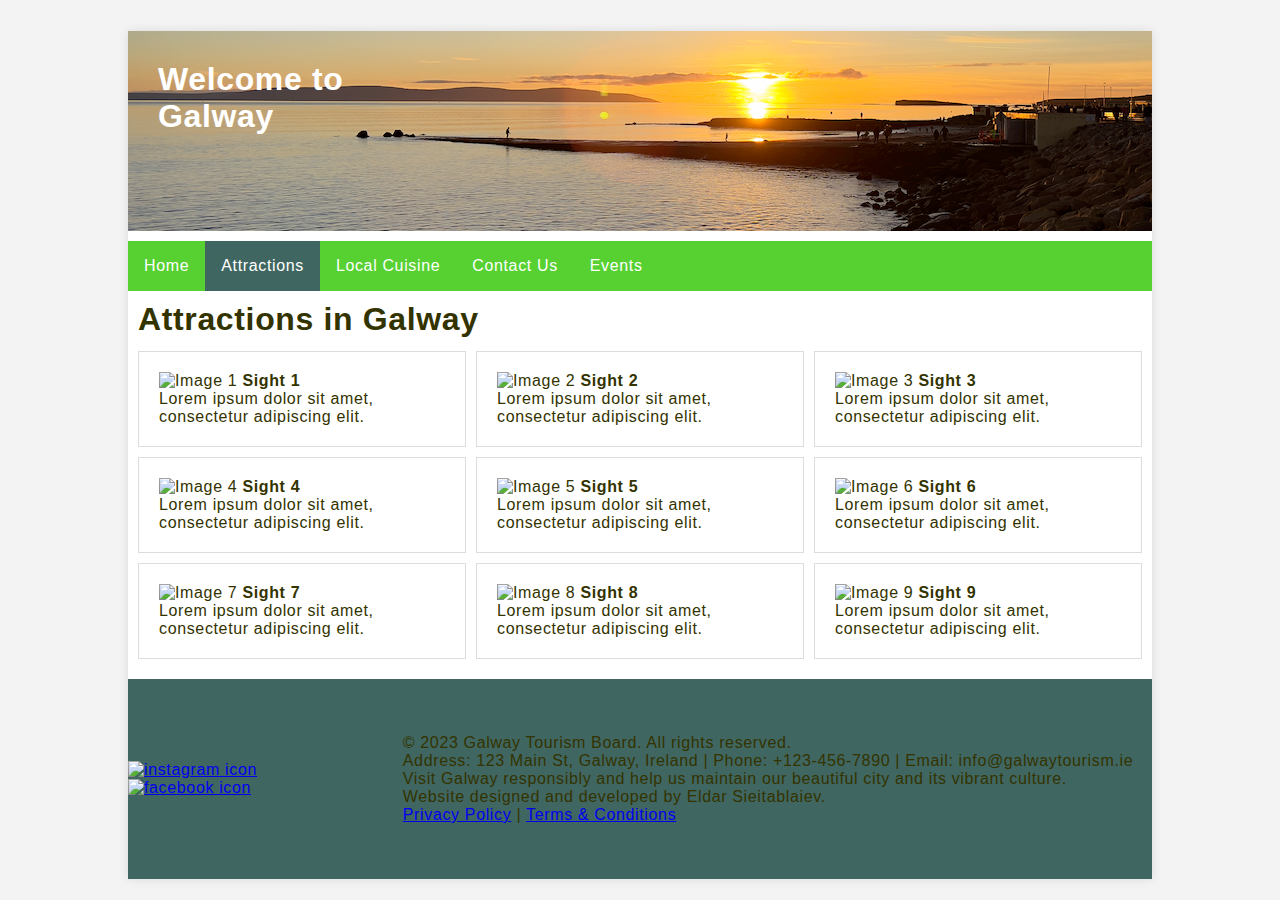
==== attractions.html @ 21d0e639 "Semantic tags" ====
<!DOCTYPE html>
<html lang="en">
<head>
    <meta charset="UTF-8">
    <meta name="viewport" content="width=device-width, initial-scale=1.0">
    <link rel="stylesheet" href="style.css">
    <title>Attractions in Galway</title>
</head>
<body>
<section class="container">
    <header>
        <section class="header-container">
            <div class="logo">
                <a href="index.html"><h1>Welcome to Galway</h1></a>
            </div>
        </section>
    </header>

    <nav>
        <section class="nav-container">
            <ul class="navigation">
                <li><a href="index.html">Home</a></li>
                <li><a class="active" href="attractions.html">Attractions</a></li>
                <li><a href="local-cuisine.html">Local Cuisine</a></li>
                <li><a href="contact-us.html">Contact Us</a></li>
                <li><a href="events.html">Events</a></li>
            </ul>
        </section>
    </nav>
    <section class="headline">
        <h1>Attractions in Galway</h1>
    </section>
    <main>
        <section class="list-items">
            <div class="item">
                <a href="sight.html">
                    <img src="https://placehold.co/352x210" alt="Image 1">
                    <strong>Sight 1</strong>
                    <br>
                    Lorem ipsum dolor sit amet, consectetur adipiscing elit.
                </a>
            </div>
            <div class="item">
                <a href="sight.html">
                    <img src="https://placehold.co/352x210" alt="Image 2">
                    <strong>Sight 2</strong>
                    <br>
                    Lorem ipsum dolor sit amet, consectetur adipiscing elit.
                </a>
            </div>
            <div class="item">
                <a href="sight.html">
                    <img src="https://placehold.co/352x210" alt="Image 3">
                    <strong>Sight 3</strong>
                    <br>
                    Lorem ipsum dolor sit amet, consectetur adipiscing elit.
                </a>
            </div>
            <div class="item">
                <a href="sight.html">
                    <img src="https://placehold.co/352x210" alt="Image 4">
                    <strong>Sight 4</strong>
                    <br>
                    Lorem ipsum dolor sit amet, consectetur adipiscing elit.
                </a>
            </div>
            <div class="item">
                <a href="#">
                    <img src="https://placehold.co/352x210" alt="Image 5">
                    <strong>Sight 5</strong>
                    <br>
                    Lorem ipsum dolor sit amet, consectetur adipiscing elit.
                </a>
            </div>
            <div class="item">
                <a href="#">
                    <img src="https://placehold.co/352x210" alt="Image 6">
                    <strong>Sight 6</strong>
                    <br>
                    Lorem ipsum dolor sit amet, consectetur adipiscing elit.
                </a>
            </div>
            <div class="item">
                <a href="#">
                    <img src="https://placehold.co/352x210" alt="Image 7">
                    <strong>Sight 7</strong>
                    <br>
                    Lorem ipsum dolor sit amet, consectetur adipiscing elit.
                </a>
            </div>
            <div class="item">
                <a href="#">
                    <img src="https://placehold.co/352x210" alt="Image 8">
                    <strong>Sight 8</strong>
                    <br>
                    Lorem ipsum dolor sit amet, consectetur adipiscing elit.
                </a>
            </div>
            <div class="item">
                <a href="#">
                    <img src="https://placehold.co/352x210" alt="Image 9">
                    <strong>Sight 9</strong>
                    <br>
                    Lorem ipsum dolor sit amet, consectetur adipiscing elit.
                </a>
            </div>
        </section>
    </main>

    <footer>
        <section class="footer-container">
            <section class="footer-social">
                <a href="#"><img id="instagram-icon" alt="instagram icon" src="img/icons8-instagram.svg"></a>
                <a href="#"><img id="facebook-icon" alt="facebook icon" src="img/icons8-facebook.svg"></a>
            </section>
            <section class="footer-text">
                <p>© <span id="footer-year-span">2023</span> Galway Tourism Board. All rights reserved.</p>
                <p>Address: 123 Main St, Galway, Ireland | Phone: +123-456-7890 | Email:
                    info@galwaytourism.ie</p>
                <p>Visit Galway responsibly and help us maintain our beautiful city and its vibrant culture.</p>
                <p>Website designed and developed by Eldar Sieitablaiev.</p>
                <p><a href="#">Privacy Policy</a> | <a href="#">Terms & Conditions</a></p>
            </section>
        </section>
    </footer>
</section>
</body>
</html>
---- style.css ----
* {
    margin: 0;
    padding: 0;
}

body {
    display: flex;
    justify-content: center;
    align-items: center;
    min-height: 100vh;
    background: #f3f3f3;
    font-family: Arial, sans-serif;
    font-size: 16px;
    letter-spacing: .04em;
    color: #333300;
}

.container {
    display: grid;
    grid-template-columns: repeat(3, 1fr);
    grid-template-rows: auto;
    gap: 10px;
    width: 80%;
    max-width: 1120px;
    box-shadow: 0 0 10px rgba(0,0,0,0.1);
    background: #fff;
    margin-top: 10px;
}

header {
    background-image: url("img/header.png");
    background-color: #cccccc;
}

main {
    grid-column: span 3;
    padding: 10px;
}

footer {
    background-color: #406661;
}

header, footer {
    grid-column: span 3;
    color: #333300;
    text-align: center;
    height: 200px;
}

.header-container {
    display: grid;
    grid-template-columns: repeat(3, 1fr);
    grid-template-rows: auto;
    gap: 10px;
    width: 100%;
}

.logo {
    grid-row-start: 1; grid-column-start: 1;
    padding: 30px 0 0 30px;
    text-align: left;
}

.logo a {
    text-decoration: none;
    color: #fff;
}

/*.sign-in-up {*/
/*    grid-row-start: 1; grid-column-start: 3;*/
/*    text-align: right;*/
/*    padding: 10px 10px 0 0;*/
/*    color: #fff;*/
/*}*/

/*.sign-in-up a {*/
/*    text-decoration: none;*/
/*    color: #fff;*/
/*}*/

nav {
    /*grid-column: span 3;*/
    background-color: #57d131;

    grid-row-start: 2;
    grid-column-start: 1;
    grid-row-end: 4;
    grid-column-end: 4;
}

.navigation {
    list-style-type: none;
    margin: 0;
    padding: 0;
    flex-direction: row;
}
.navigation li {
    float: left;
}

/*.search-destination input {*/
/*    padding: 0 0 0 30px;*/
/*    margin: 10px;*/
/*    border: none;*/
/*    border-radius: 5px;*/
/*    height: 30px;*/
/*}*/
/*.search-destination {*/
/*    float: left;*/
/*    border: none;*/
/*}*/
/*.search-destination span {*/
/*    position: absolute;*/
/*    margin-left: 15px;*/
/*    margin-top: 15px;*/
/*}*/

.navigation a {
    display: block;
    color: white;
    text-align: center;
    padding: 16px 16px;
    text-decoration: none;
}
.navigation li a:hover {
    background-color: #406661;
}

.navigation li .active {
    background-color: #406661;
}

.headline {
    grid-column: span 3;
    color: #333300;
    padding: 0 0 0 10px;
    height: 30px;
}

.list-items {
    display: grid;
    grid-template-columns: repeat(3, 1fr);
    grid-template-rows: auto;
    gap: 10px;
}

.item {
    padding: 20px;
    border: 1px solid #ddd;
    text-align: left;
}
.item img {
    max-width: 100%;
    height: auto;
}

.item a {
    text-decoration: none;
    color: #333300;
}

.footer-container {
    display: grid;
    height: 100%;
    grid-template-columns: repeat(4, 1fr);
    grid-template-rows: repeat(4, 1fr);
}
.footer-social {
    grid-row-start: 2;
    grid-column-start: 1;
    grid-row-end: 4;
    grid-column-end: 1;

    text-align: left;
    margin: auto;
}
.footer-text {
    grid-row-start: 1;
    grid-column-start: 2;
    grid-row-end: 5;
    grid-column-end: 5;

    text-align: left;
    margin: auto;
}

/* Tablet styles */
@media (max-width: 768px) {
    .container {
        grid-template-columns: repeat(2, 1fr);
    }

    header, footer, nav {
        grid-column: span 2;
    }

    nav {
        grid-column: span 2;
    }

    .navigation a {
        border: #333300 solid 1px;
        margin: 1px;
    }
}

/* Mobile styles */
@media (max-width: 414px) {
    .container {
        grid-template-columns: repeat(1, 1fr);
    }

    header, footer, nav {
        grid-column: span 1;
    }

    .navigation {
        flex-direction: column;
    }

    .navigation li {
        float: none;
    }
}
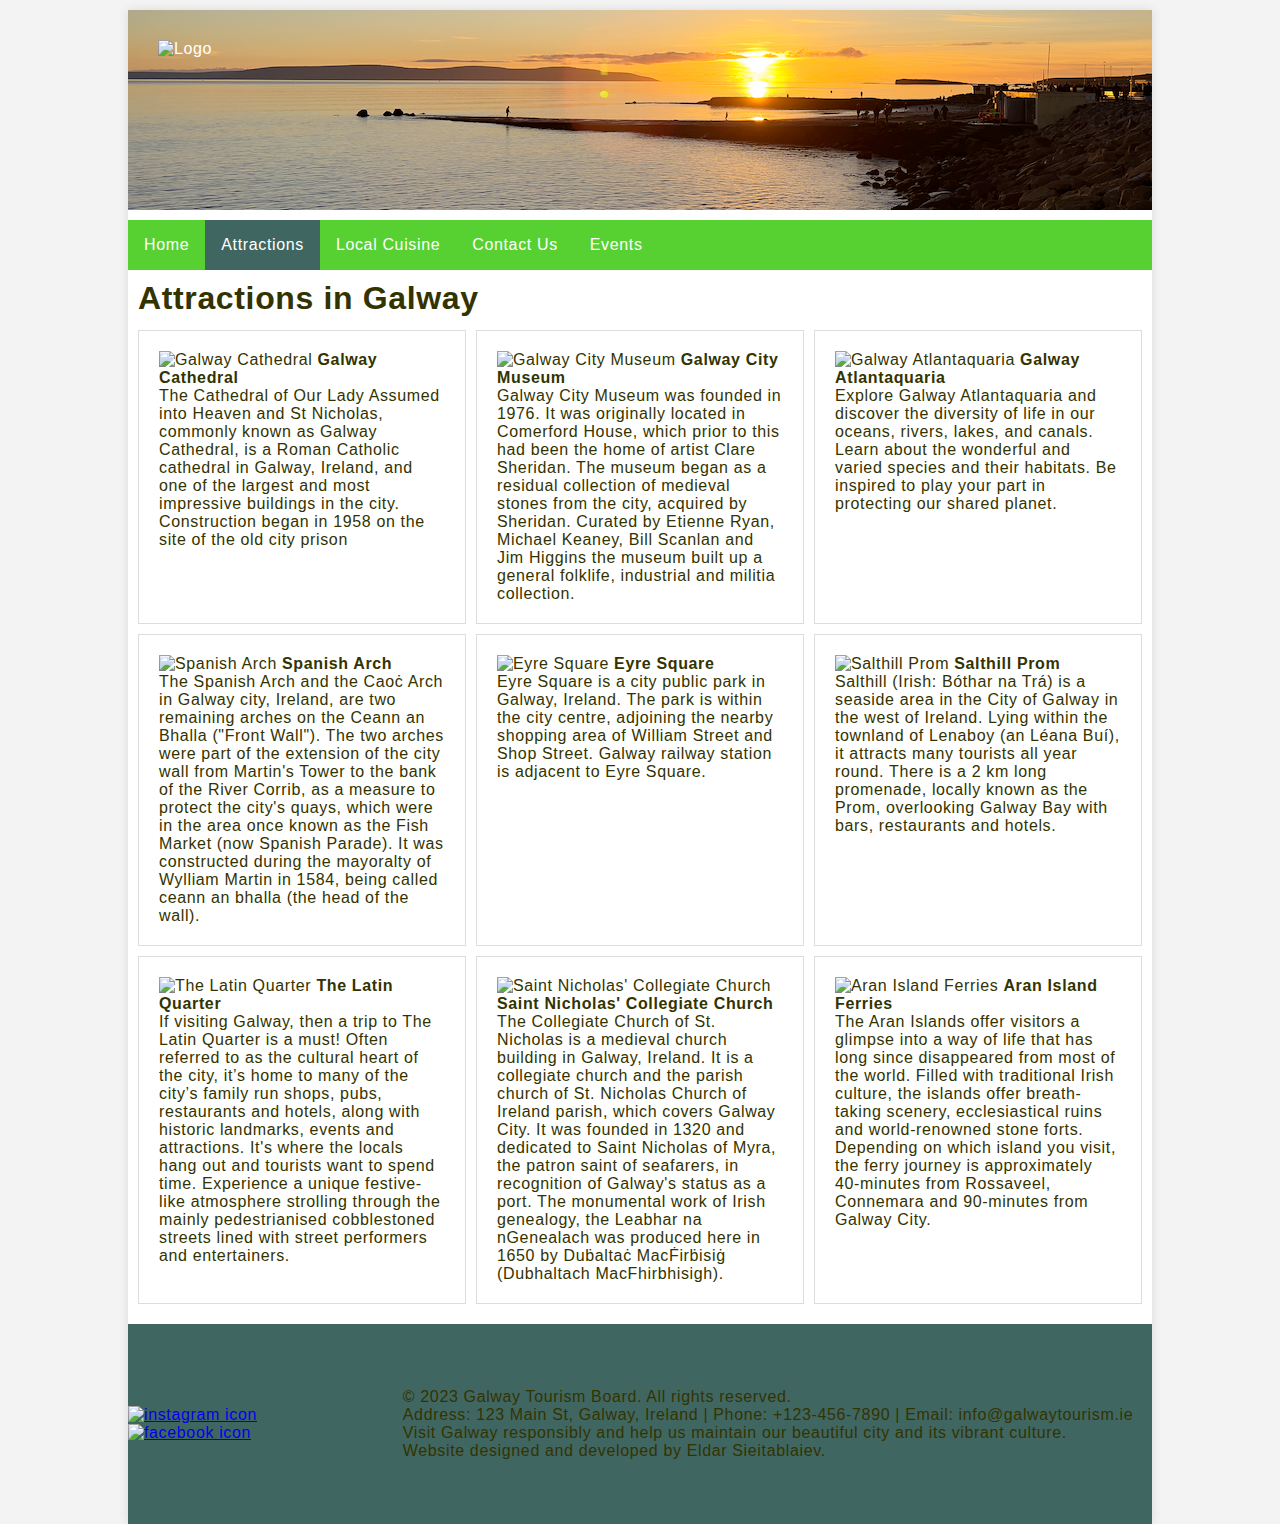
==== commit 44d78d9d: "added comment on ln 9" ====
--- a/attractions.html
+++ b/attractions.html
@@ -6,12 +6,15 @@
     <link rel="stylesheet" href="style.css">
     <title>Attractions in Galway</title>
 </head>
+    <!--testing git-->
 <body>
 <section class="container">
     <header>
-        <section class="header-container">
+        <section>
             <div class="logo">
-                <a href="index.html"><h1>Welcome to Galway</h1></a>
+                <a href="index.html">
+                    <img src="img/logo.svg" alt="Logo">
+                </a>
             </div>
         </section>
     </header>
@@ -32,78 +35,105 @@
     </section>
     <main>
         <section class="list-items">
-            <div class="item">
-                <a href="sight.html">
-                    <img src="https://placehold.co/352x210" alt="Image 1">
-                    <strong>Sight 1</strong>
-                    <br>
-                    Lorem ipsum dolor sit amet, consectetur adipiscing elit.
-                </a>
-            </div>
-            <div class="item">
-                <a href="sight.html">
-                    <img src="https://placehold.co/352x210" alt="Image 2">
-                    <strong>Sight 2</strong>
-                    <br>
-                    Lorem ipsum dolor sit amet, consectetur adipiscing elit.
-                </a>
-            </div>
-            <div class="item">
-                <a href="sight.html">
-                    <img src="https://placehold.co/352x210" alt="Image 3">
-                    <strong>Sight 3</strong>
-                    <br>
-                    Lorem ipsum dolor sit amet, consectetur adipiscing elit.
-                </a>
-            </div>
-            <div class="item">
-                <a href="sight.html">
-                    <img src="https://placehold.co/352x210" alt="Image 4">
-                    <strong>Sight 4</strong>
-                    <br>
-                    Lorem ipsum dolor sit amet, consectetur adipiscing elit.
-                </a>
-            </div>
-            <div class="item">
-                <a href="#">
-                    <img src="https://placehold.co/352x210" alt="Image 5">
-                    <strong>Sight 5</strong>
-                    <br>
-                    Lorem ipsum dolor sit amet, consectetur adipiscing elit.
-                </a>
-            </div>
-            <div class="item">
-                <a href="#">
-                    <img src="https://placehold.co/352x210" alt="Image 6">
-                    <strong>Sight 6</strong>
-                    <br>
-                    Lorem ipsum dolor sit amet, consectetur adipiscing elit.
-                </a>
-            </div>
-            <div class="item">
-                <a href="#">
-                    <img src="https://placehold.co/352x210" alt="Image 7">
-                    <strong>Sight 7</strong>
-                    <br>
-                    Lorem ipsum dolor sit amet, consectetur adipiscing elit.
-                </a>
-            </div>
-            <div class="item">
-                <a href="#">
-                    <img src="https://placehold.co/352x210" alt="Image 8">
-                    <strong>Sight 8</strong>
-                    <br>
-                    Lorem ipsum dolor sit amet, consectetur adipiscing elit.
-                </a>
-            </div>
-            <div class="item">
-                <a href="#">
-                    <img src="https://placehold.co/352x210" alt="Image 9">
-                    <strong>Sight 9</strong>
-                    <br>
-                    Lorem ipsum dolor sit amet, consectetur adipiscing elit.
-                </a>
-            </div>
+            <article class="item">
+                <!--                <a href="sight.html"> -->
+                <img src="img/cathedral-2.png" alt="Galway Cathedral">
+                <strong>Galway Cathedral</strong>
+                <br>
+                The Cathedral of Our Lady Assumed into Heaven and St Nicholas, commonly known as Galway Cathedral, is a
+                Roman Catholic cathedral in Galway, Ireland, and one of the largest and most impressive buildings in the
+                city. Construction began in 1958 on the site of the old city prison
+                <!--                </a> -->
+            </article>
+            <article class="item">
+                <!--                <a href="sight.html"> -->
+                <img src="img/galway-city-museum.png" alt="Galway City Museum">
+                <strong>Galway City Museum</strong>
+                <br>
+                Galway City Museum was founded in 1976. It was originally located in Comerford House, which prior to
+                this had been the home of artist Clare Sheridan. The museum began as a residual collection of medieval
+                stones from the city, acquired by Sheridan. Curated by Etienne Ryan, Michael Keaney, Bill Scanlan and
+                Jim Higgins the museum built up a general folklife, industrial and militia collection.
+                <!--                </a> -->
+            </article>
+            <article class="item">
+                <!--                <a href="sight.html"> -->
+                <img src="img/atlantaquaria.jpg" alt="Galway Atlantaquaria">
+                <strong>Galway Atlantaquaria</strong>
+                <br>
+                Explore Galway Atlantaquaria and discover the diversity of life in our oceans, rivers, lakes, and
+                canals. Learn about the wonderful and varied species and their habitats. Be inspired to play your part
+                in protecting our shared planet.
+                <!--                </a> -->
+            </article>
+            <article class="item">
+                <!--                <a href="sight.html">-->
+                <img src="img/spanish-arch.jpg" alt="Spanish Arch">
+                <strong>Spanish Arch</strong>
+                <br>
+                The Spanish Arch and the Caoċ Arch in Galway city, Ireland, are two remaining arches on the Ceann an
+                Bhalla ("Front Wall").
+                The two arches were part of the extension of the city wall from Martin's Tower to the bank of the River
+                Corrib, as a measure to protect the city's quays, which were in the area once known as the Fish Market
+                (now Spanish Parade). It was constructed during the mayoralty of Wylliam Martin in 1584, being called
+                ceann an bhalla (the head of the wall).
+                <!--                </a> -->
+            </article>
+            <article class="item">
+                <!--                <a href="#"> -->
+                <img src="img/eyre-square.jpg" alt="Eyre Square">
+                <strong>Eyre Square</strong>
+                <br>
+                Eyre Square is a city public park in Galway, Ireland. The park is within the city centre, adjoining the
+                nearby shopping area of William Street and Shop Street. Galway railway station is adjacent to Eyre
+                Square.
+                <!--                </a> -->
+            </article>
+            <article class="item">
+                <!--                <a href="#"> -->
+                <img src="img/salthil.png" alt="Salthill Prom">
+                <strong>Salthill Prom</strong>
+                <br>
+                Salthill (Irish: Bóthar na Trá) is a seaside area in the City of Galway in the west of Ireland. Lying
+                within the townland of Lenaboy (an Léana Buí), it attracts many tourists all year round. There is a 2 km
+                long promenade, locally known as the Prom, overlooking Galway Bay with bars, restaurants and hotels.
+                <!--                </a> -->
+            </article>
+            <article class="item">
+                <!--                <a href="#"> -->
+                <img src="img/the-latin-quarter.jpg" alt="The Latin Quarter">
+                <strong>The Latin Quarter</strong>
+                <br>
+                If visiting Galway, then a trip to The Latin Quarter is a must! Often referred to as the cultural heart
+                of the city, it’s home to many of the city’s family run shops, pubs, restaurants and hotels, along with
+                historic landmarks, events and attractions. It's where the locals hang out and tourists want to spend
+                time. Experience a unique festive-like atmosphere strolling through the mainly pedestrianised
+                cobblestoned streets lined with street performers and entertainers.
+                <!--                </a> -->
+            </article>
+            <article class="item">
+                <!--                <a href="#"> -->
+                <img src="img/saint-nicholas.jpg" alt="Saint Nicholas' Collegiate Church">
+                <strong>Saint Nicholas' Collegiate Church</strong>
+                <br>
+                The Collegiate Church of St. Nicholas is a medieval church building in Galway, Ireland. It is a
+                collegiate church and the parish church of St. Nicholas Church of Ireland parish, which covers Galway
+                City. It was founded in 1320 and dedicated to Saint Nicholas of Myra, the patron saint of seafarers, in
+                recognition of Galway's status as a port. The monumental work of Irish genealogy, the Leabhar na
+                nGenealach was produced here in 1650 by Duḃaltaċ MacḞirḃisiġ (Dubhaltach MacFhirbhisigh).
+                <!--                </a> -->
+            </article>
+            <article class="item">
+                <!--                <a href="#"> -->
+                <img src="img/aran-island-ferries.jpeg" alt="Aran Island Ferries">
+                <strong>Aran Island Ferries</strong>
+                <br>
+                The Aran Islands offer visitors a glimpse into a way of life that has long since disappeared from most
+                of the world. Filled with traditional Irish culture, the islands offer breath-taking scenery,
+                ecclesiastical ruins and world-renowned stone forts. Depending on which island you visit, the ferry
+                journey is approximately 40-minutes from Rossaveel, Connemara and 90-minutes from Galway City.
+                <!--                </a> -->
+            </article>
         </section>
     </main>
 
@@ -119,10 +149,11 @@
                     info@galwaytourism.ie</p>
                 <p>Visit Galway responsibly and help us maintain our beautiful city and its vibrant culture.</p>
                 <p>Website designed and developed by Eldar Sieitablaiev.</p>
-                <p><a href="#">Privacy Policy</a> | <a href="#">Terms & Conditions</a></p>
+<!--                <p><a href="#">Privacy Policy</a> | <a href="#">Terms & Conditions</a></p>-->
             </section>
         </section>
     </footer>
 </section>
+<script src="main.js"></script>
 </body>
-</html>+</html>
--- a/style.css
+++ b/style.css
@@ -185,6 +185,28 @@
     margin: auto;
 }
 
+.contact-form label,
+.contact-form input,
+.contact-form textarea {
+    display: block;
+    width: 100%;
+    box-sizing: border-box;
+}
+
+.contact-form .form-control {
+    width: 30em;
+    margin-bottom: 1em;
+}
+
+.contact-form textarea {
+    min-height: 10em;
+}
+
+.contact-form .form-control input,
+.contact-form .form-control textarea {
+    padding: 0.5em;
+}
+
 /* Tablet styles */
 @media (max-width: 768px) {
     .container {
